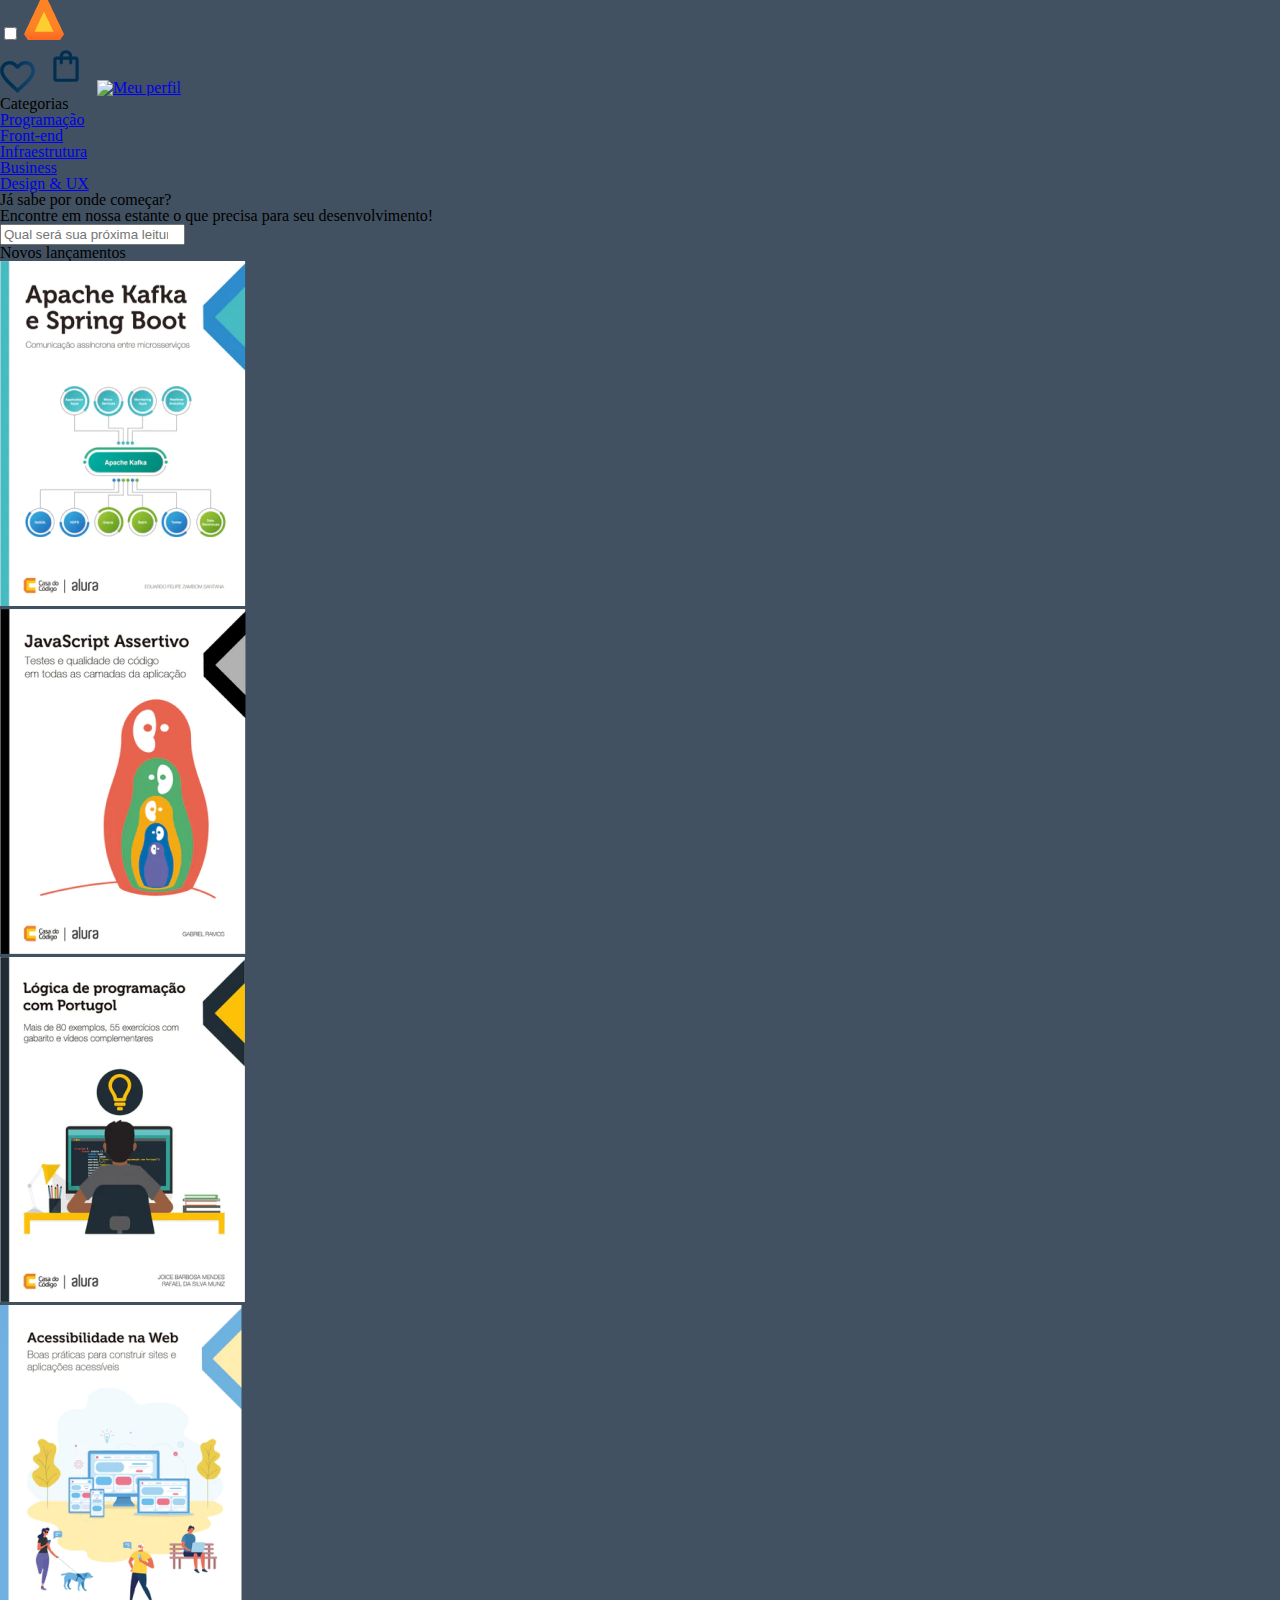
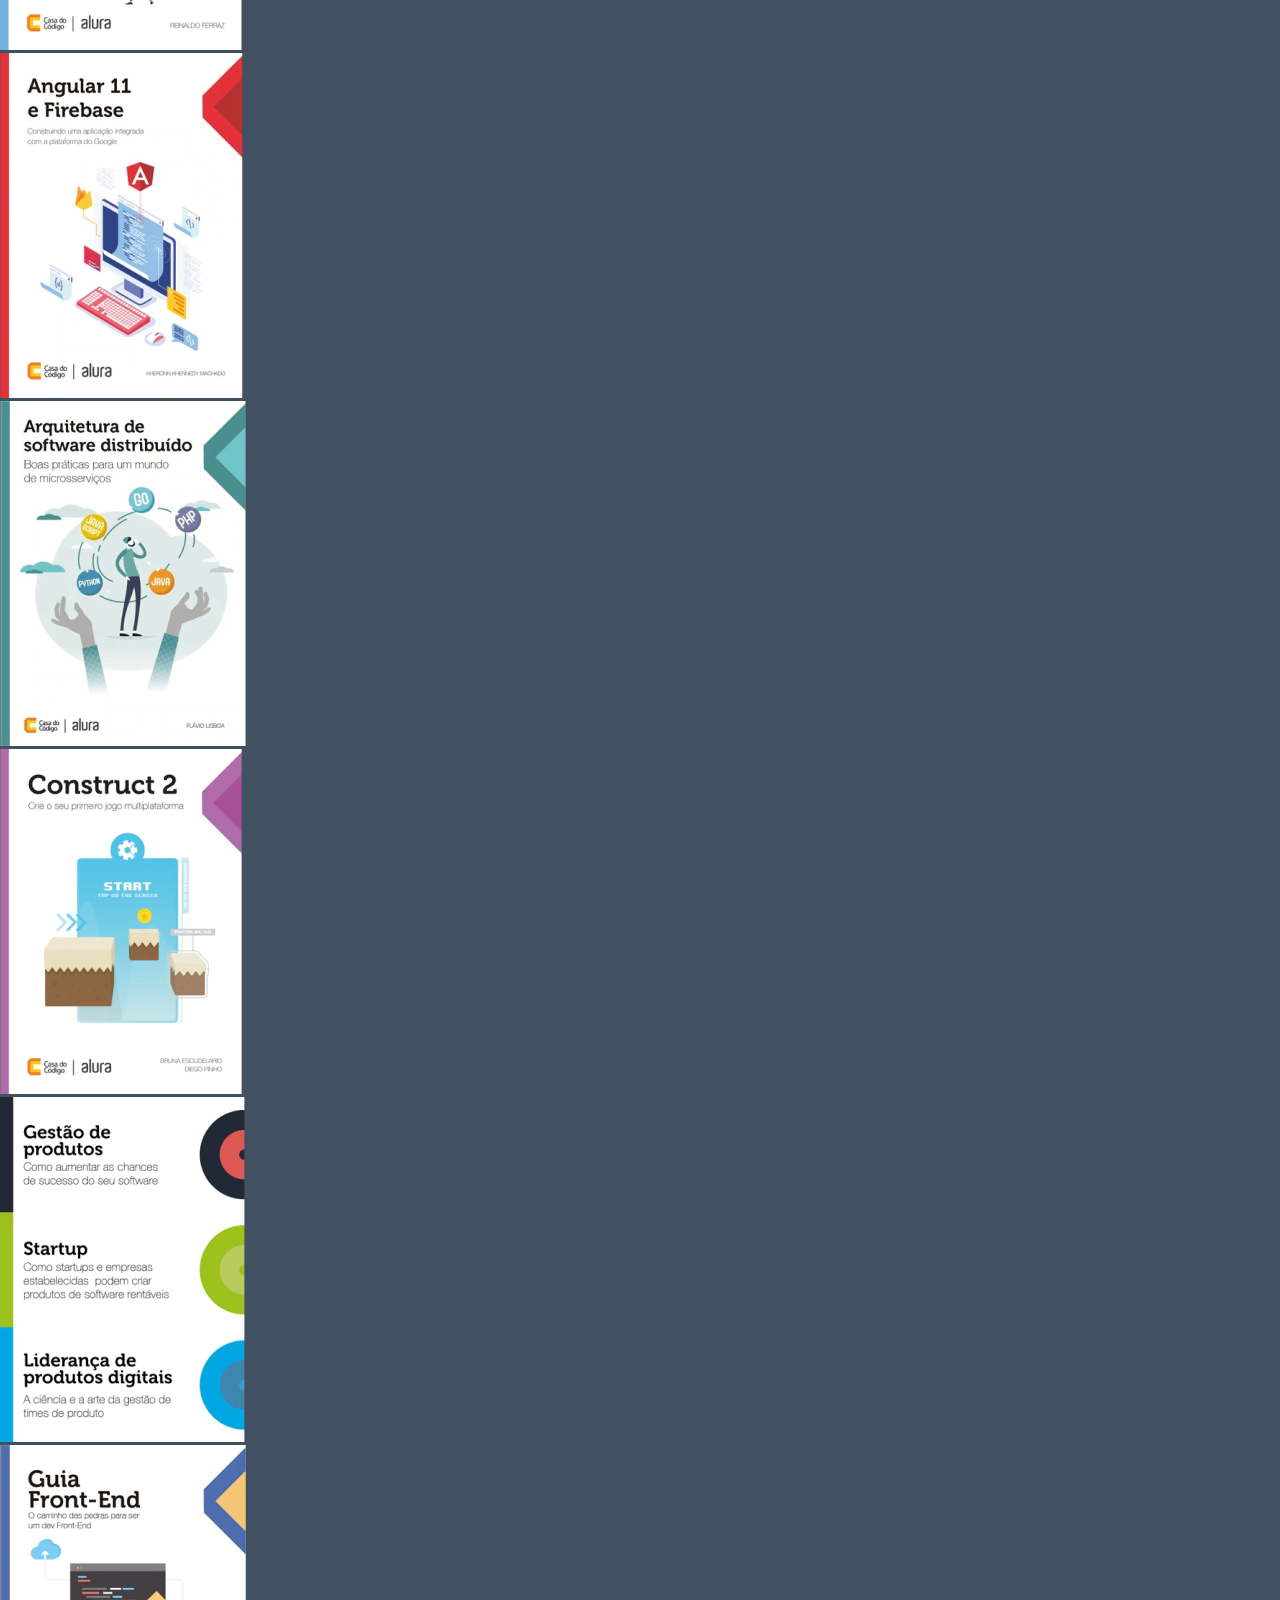
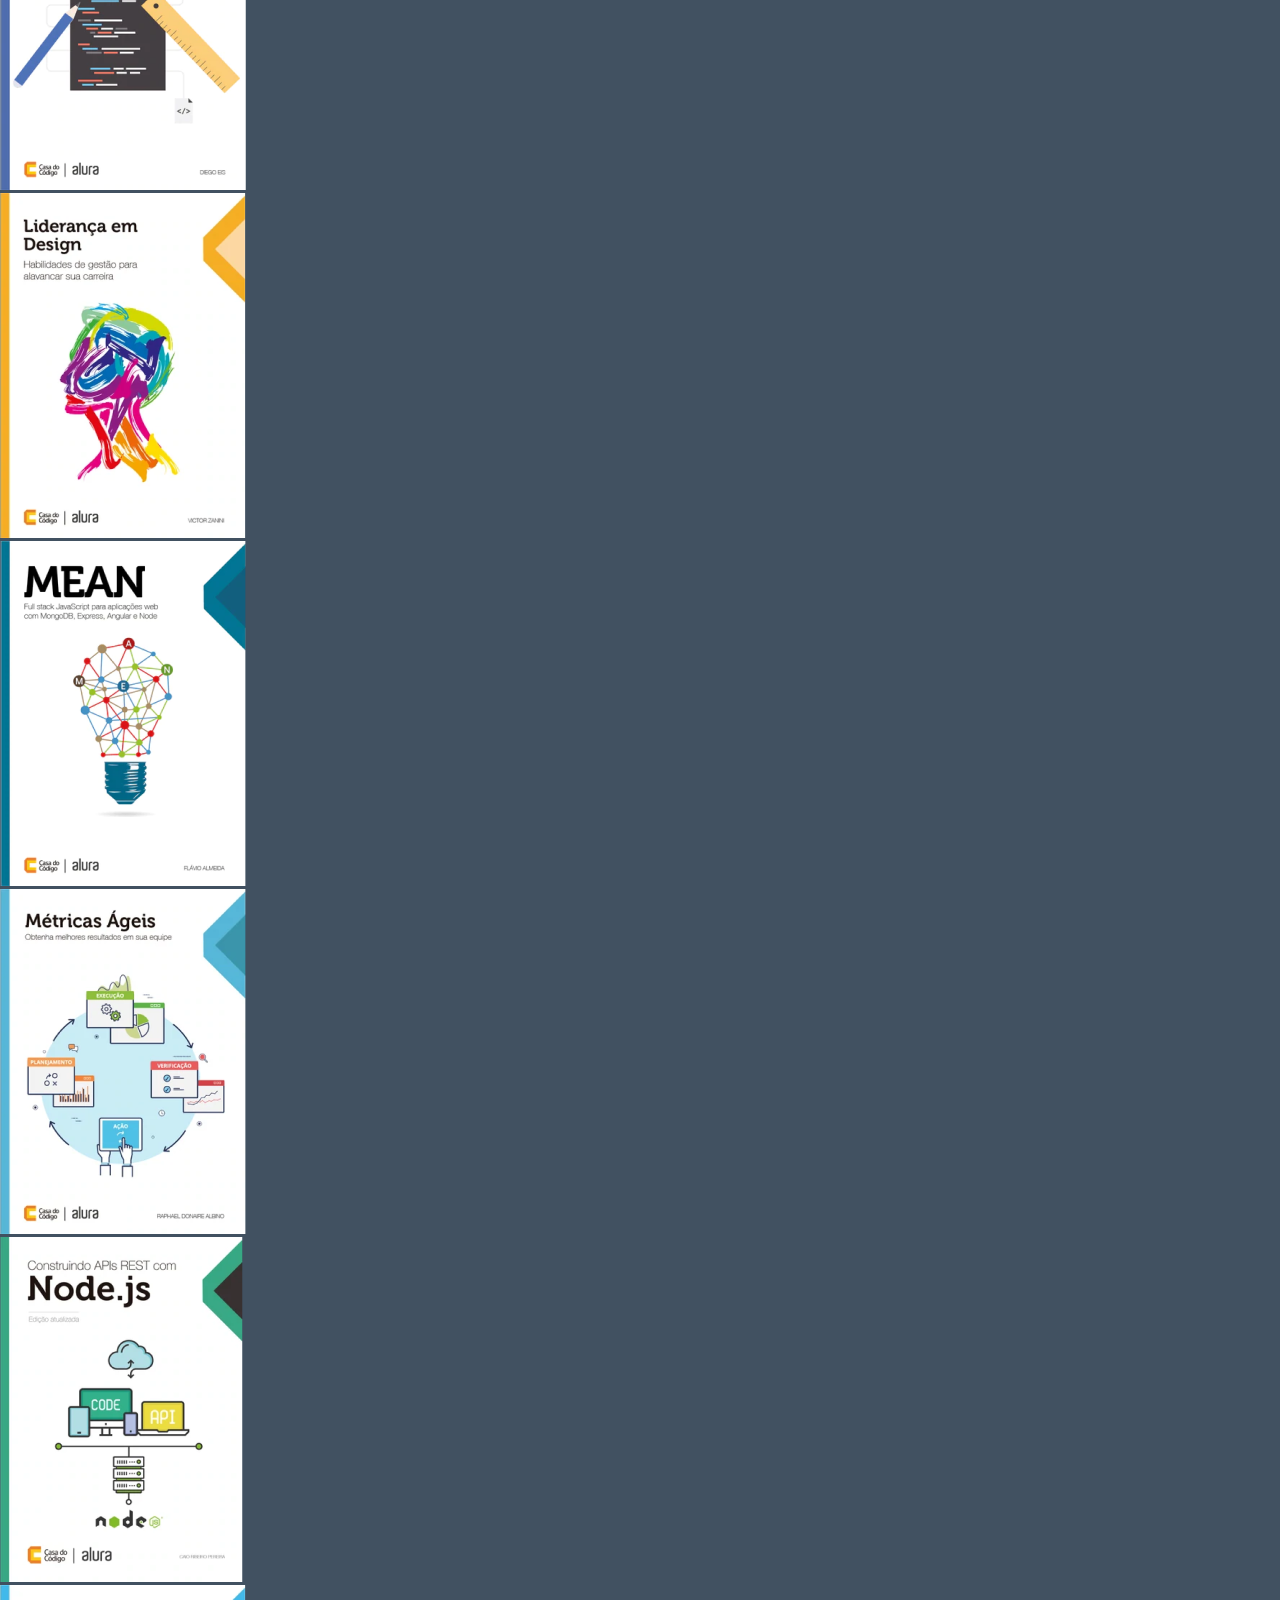
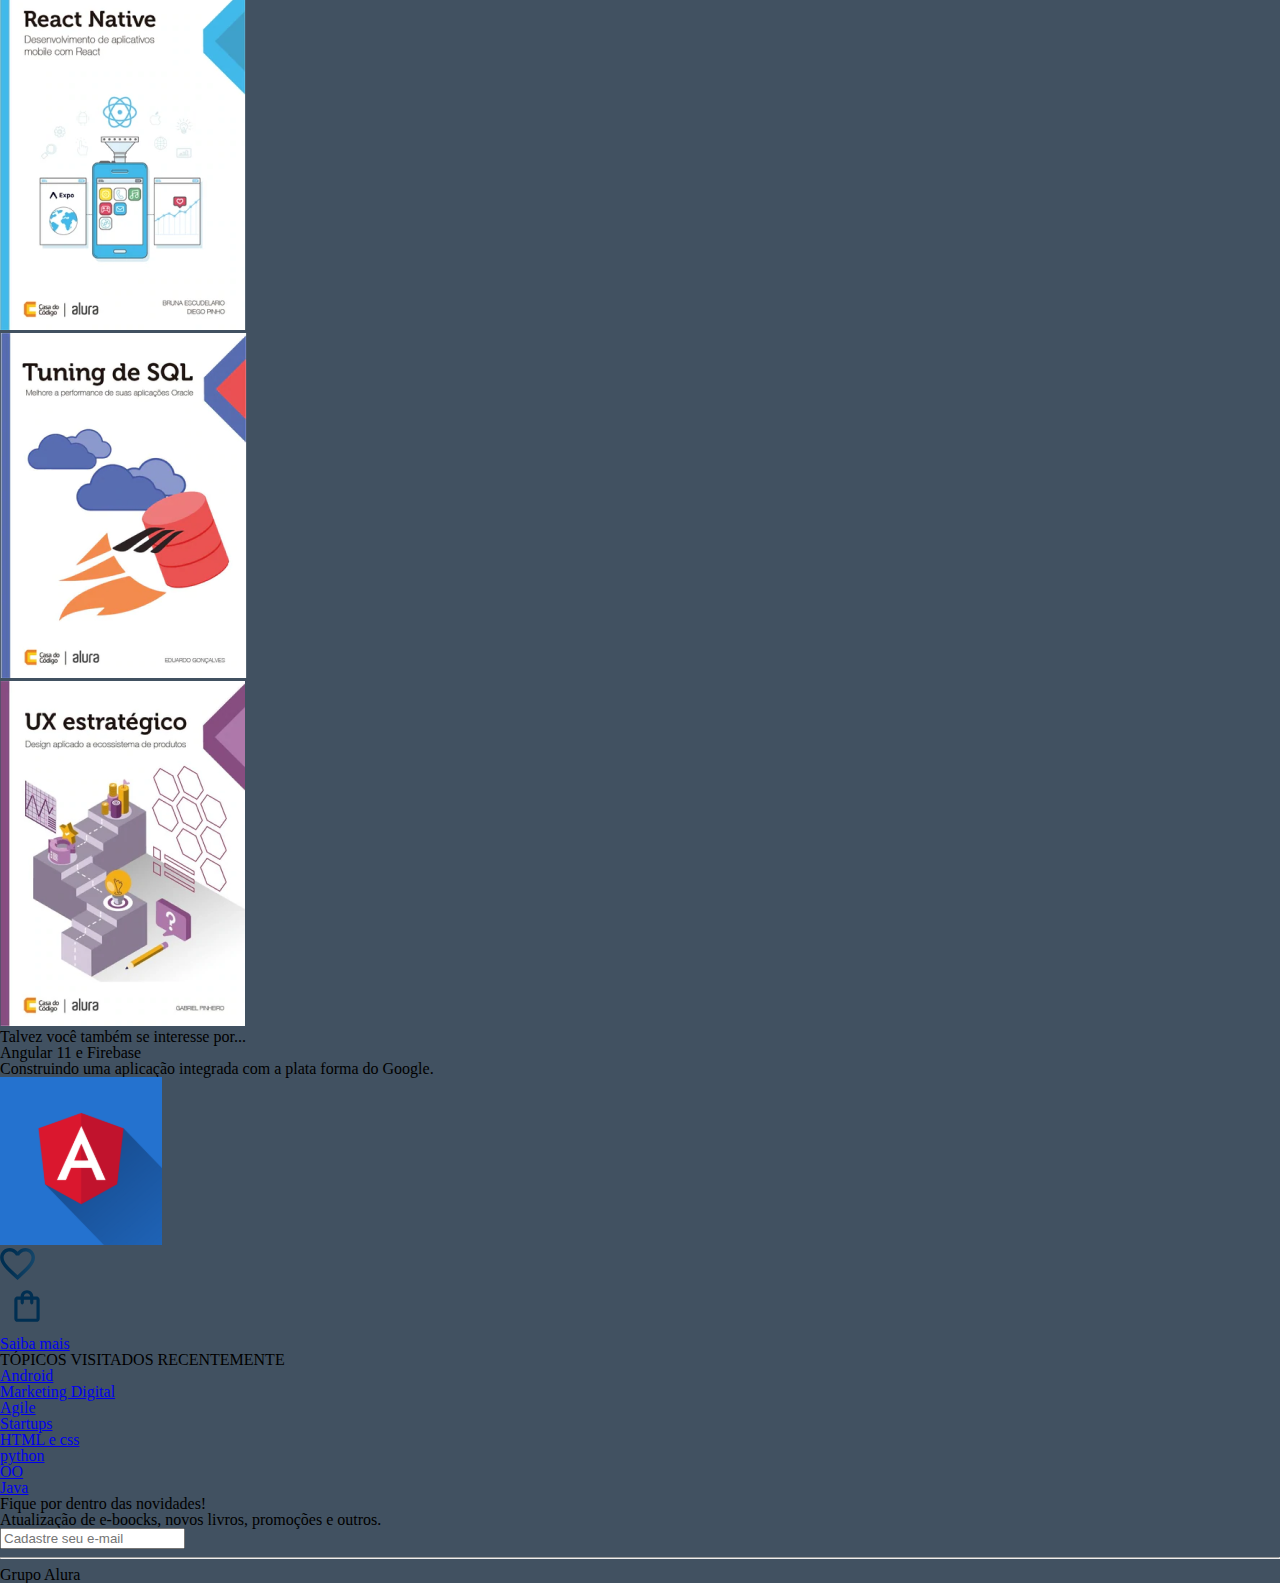
==== Novo2TRI-main/index.html @ f7fa11db "Terminei o PDF 11" ====
<!DOCTYPE html>
<html>
    <head> 
        <meta charset="UTF-8">
        <meta name="viewport" content="width=device-width, initial-scale=1.0">
        <title>AluraBooks</title>
        <link rel="stylesheet" href="styles.css">
        <link rel="preconnect" href="https://fonts.googleapis.com">
<link rel="preconnect" href="https://fonts.gstatic.com" crossorigin>
<link href="https://fonts.googleapis.com/css2?family=Poppins:wght@300;400;600;700&display=swap" rel="stylesheet">
<link rel="stylesheet" href="https://cdn.jsdelivr.net/npm/swiper@9/swiper-bundle.min.css"/>
        <link rel="stylesheet" href="reset.css">
    </head>
 <body> 
  <header class="cabecalho"> 
    <div  class="container">
           <input type="checkbox" id="menu" class="container__botao">
           <label for="menu"> 
               <span class="cabeçalho__menu-hamburguer container__imagem"></span>
           </label>
             <img src="img/Logo.png" alt="Logo da Alurabooks" class="container__imagem">
    </div>
    <div class="container">
             <a href="#"><img src="img/Favoritos.svg" alt="Meus favoritos" class="container__imagem"></a>
             <a href="#"><img src="img/Compras.svg" alt="Carrinho de compras" class="container__imagem"></a>
             <a href="#"><img src="img/Usuário.svg" alt="Meu perfil" class="container__imagem"></a>
    </div>
<ul class="lista__menu">
   <li class="lista-menu__titulo">Categorias</li>
      <li class="lista-menu__item">
         <a href="#" class="lista-menu__link">Programação</a>
      </li>
      <li class="lista-menu__item">
         <a href="#" class="lista-menu__link">Front-end</a>
      </li>
      <li class="lista-menu__item">
         <a href="#" class="lista-menu__link">Infraestrutura</a>
      </li>
      <li  class="lista-menu__item">
         <a href="#" class="lista-menu__link">Business</a>
      </li>
      <li  class="lista-menu__item">
         <a href="#" class="lista-menu__link">Design & UX</a>
      </li>     
</ul>
</header>

<section class="banner"> 
   <h2 class="banner__titulo">Já sabe por onde começar?</h2> 
   <p class="banner__texto"> Encontre em nossa estante o que precisa para seu desenvolvimento!</p>
   <input type="search" class="banner__pesquisa" placeholder="Qual será sua próxima leitura?">
</section>

<section class="carrossel">
<h2 class="carrossel__titulo">Novos lançamentos</h2>

<div class="swiper">
   <div class="swiper-pagination"></div>
   <div class="swiper-wrapper"></div>

<div class="swiper-slide"><img src="img/ApacheKafka.png" atl="Livro sobre apache Kafka e spring boot da AluraBooks"></div>
<div class="swiper-slide"><img src="img/Javascript.png" atl="Livro sobre Javascript da AluraBooks"></div>
<div class="swiper-slide"><img src="img/Portugol.png" atl="Livro sobre Portugol da AluraBooks"></div>
<div class="swiper-slide"><img src="img/Acessibilidade.png" atl="Livro sobre Acessibilidade da AluraBooks"></div>
<div class="swiper-slide"><img src="img/Angular.png" atl="Livro sobre Angular da AluraBooks"></div>
<div class="swiper-slide"><img src="img/Arquitetura.png" atl="Livro sobre Arquitetura da AluraBooks"></div>
<div class="swiper-slide"><img src="img/Construct2.png" atl="Livro sobre Construção da AluraBooks"></div>
<div class="swiper-slide"><img src="img/Gestão.png" atl="Livro sobre Gestão da AluraBooks"></div>
<div class="swiper-slide"><img src="img/Guia Front-end.png" atl="Livro sobre Guia da AluraBooks"></div>
<div class="swiper-slide"><img src="img/Liderança.png" atl="Livro sobre Liderança da AluraBooks"></div>
<div class="swiper-slide"><img src="img/MEAN.png" atl="Livro sobre MEAN da AluraBooks"></div>
<div class="swiper-slide"><img src="img/MetricasAgeis.png" atl="Livro sobre MetricasAgeis da AluraBooks"></div>
<div class="swiper-slide"><img src="img/Nodejs.png" atl="Livro sobre Node da AluraBooks"></div>
<div class="swiper-slide"><img src="img/ReactNative.png" atl="Livro sobre react da AluraBooks"></div>
<div class="swiper-slide"><img src="img/Tuning.png" atl="Livro sobre Turning da AluraBooks"></div>
<div class="swiper-slide"><img src="img/UX.png" atl="Livro sobre Ux da AluraBooks"></div>

<div class="card">
   <div class="card__discricao">
      <div class="descricao">
         <h3 class="descricao_titulo">Talvez você também se interesse por...</h3>
         <H2 class="descricao_titulo-livro">Angular 11 e Firebase</H2>
         <p class="discricao_texto ">Construindo uma aplicação integrada com a plata forma do Google. </p>
      </div>
      <img src="img/Angular.svg" class="descricao__imagem">
   </div>
</div>

<div class="card__botoes">
   <ul class="botoes">
      <li class="botoes_item"><img src="img/Favoritos.svg" alt="Favoritar livros"></li>
      <li class="botoes_item"><img src="img/Compras.svg" alt="Adicionar no carrinho de compras"></li>
   </ul> 
   <a href="#" class="botoes_ancora">Saiba mais</a>
</div>
</section>

  <script src="https://cdn.jsdelivr.net/npm/swiper@8/swiper-bundle.min.js"></script>
  <script>
   const swiper = new Swiper('.swiper', {
    speed: 400,
    spaceBetween: 10, 
    slidesPerView: 3, 
    pagination: {
   el: '.swiper-pagination',
   type: 'bullets',},});
</script>
<section class="topicos">
   <h2 class="topicos_titulo">TÓPICOS VISITADOS RECENTEMENTE</h2>
   <ul class="topicos_lista">
      <li calss="topicos_item">
         <a href="#" class="topicos_link"> Android</a>
      </li>
      <li calss="topicos_item">
         <a href="#" class="topicos_link"> Marketing Digital</a>
      </li><li calss="topicos_item">
         <a href="#" class="topicos_link"> Agile</a>
      </li><li calss="topicos_item">
         <a href="#" class="topicos_link"> Startups</a>
      </li><li calss="topicos_item">
         <a href="#" class="topicos_link"> HTML e css</a>
      </li><li calss="topicos_item">
         <a href="#" class="topicos_link"> python</a>
      </li><li calss="topicos_item">
         <a href="#" class="topicos_link"> OO</a>
      </li><li calss="topicos_item">
         <a href="#" class="topicos_link"> Java</a>
      </li>
   </ul>
</section>

<section class="contato">
   <h2 class="contato_titulo">Fique por dentro das novidades!</h2>
   <p class="contato_texto">Atualização de e-boocks, novos livros, promoções e outros.</p>
   <input type="email"placeholder="Cadastre seu e-mail"
   class="contato_email">
</section>
<hr/>
<footer class="rodape">
  <h2 class="rodape_titulo">Grupo Alura</h2>
</footer>

</body>
</html>
---- Novo2TRI-main/styles.css ----
@import url("styles/header.css");
@import url("styles/banner.css");
@import url("styles/carrossel.css");
@import url("styles/topicos.css");
@import url("styles/contato.css");
@import url("styles/rodape.css");

:root {
    --cor-de-fundo: #415161;
    --branco: #FFFFFF;
    --laranja: #EB9B00;
    --azul-degrate: linear-gradient(97.54deg, #002F52 35.49%, #326589 165.37%);
    --fonte-principal:"Poppins";
    --azul: #002f52;
}
body { 
    background-color: var(--cor-de-fundo);
    font-family: var(--fonte-principal);
    font-size: 16px;
    font-weight: 400;
}
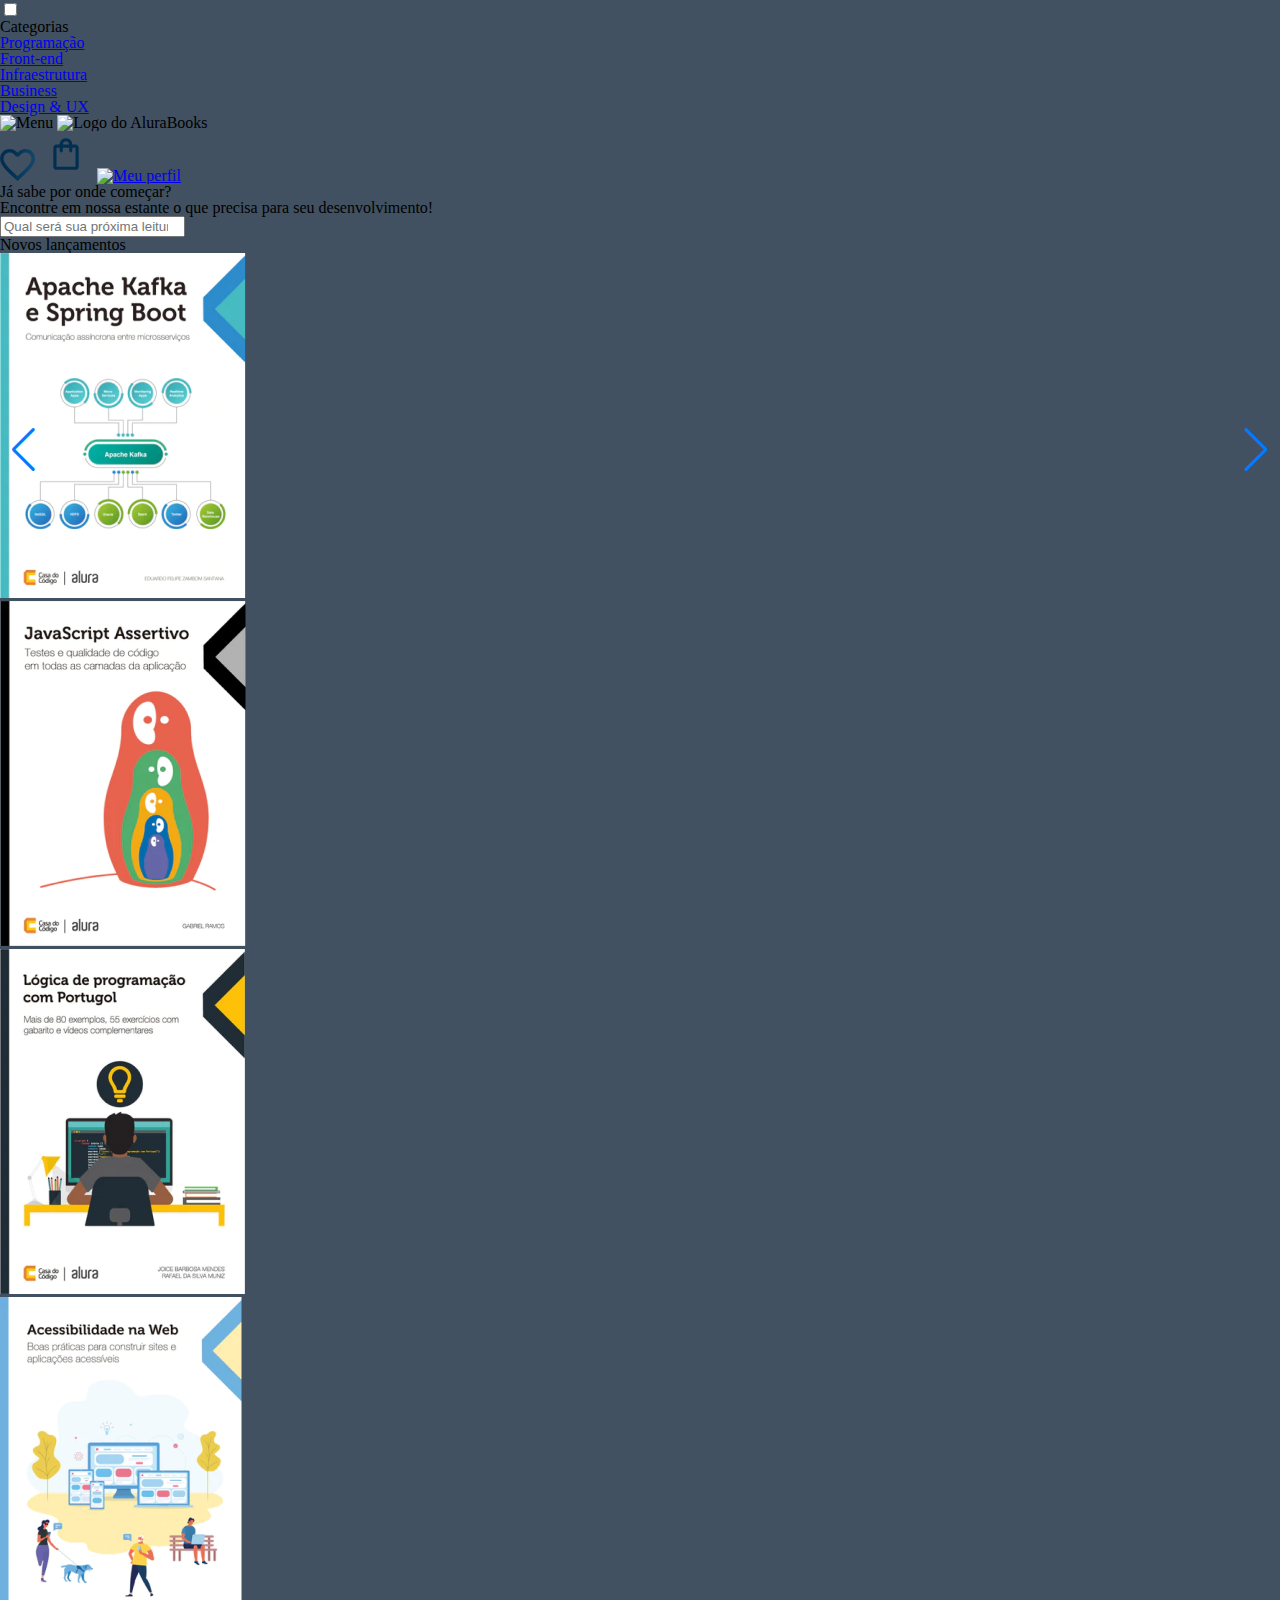
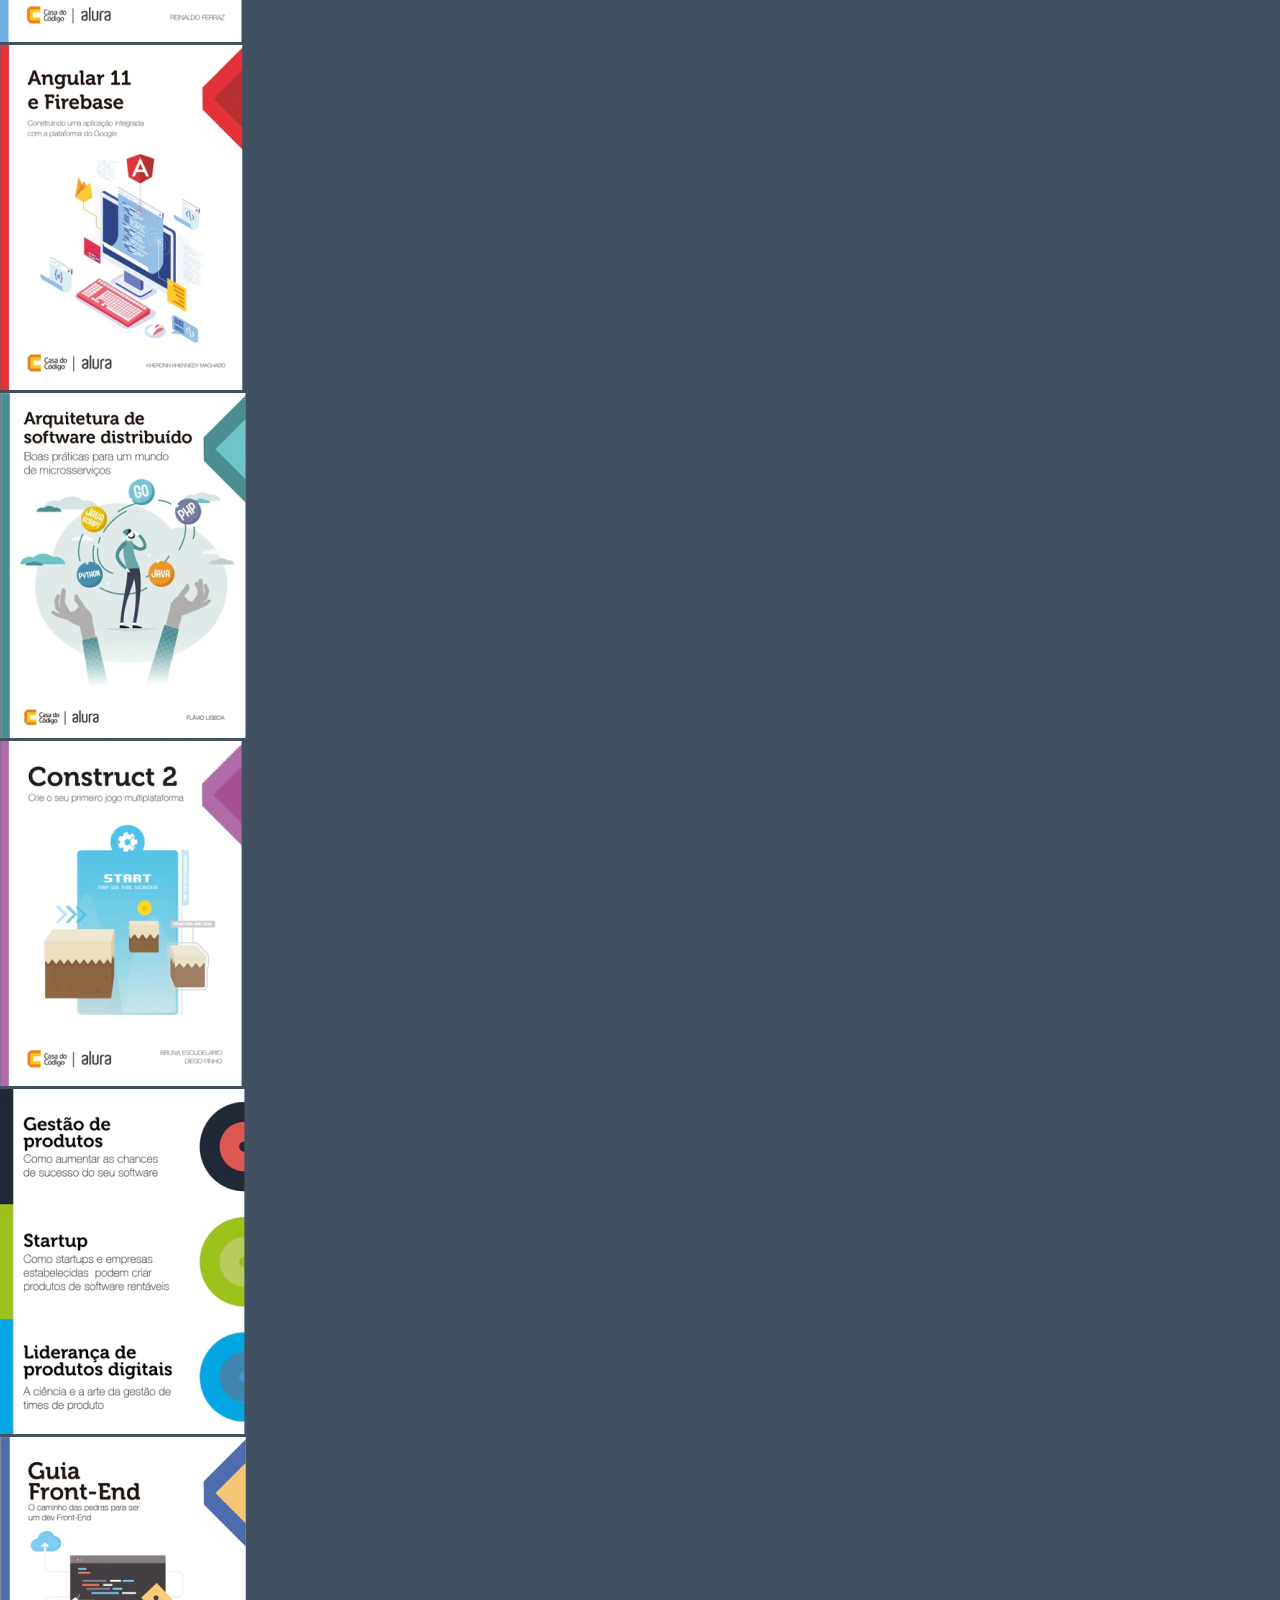
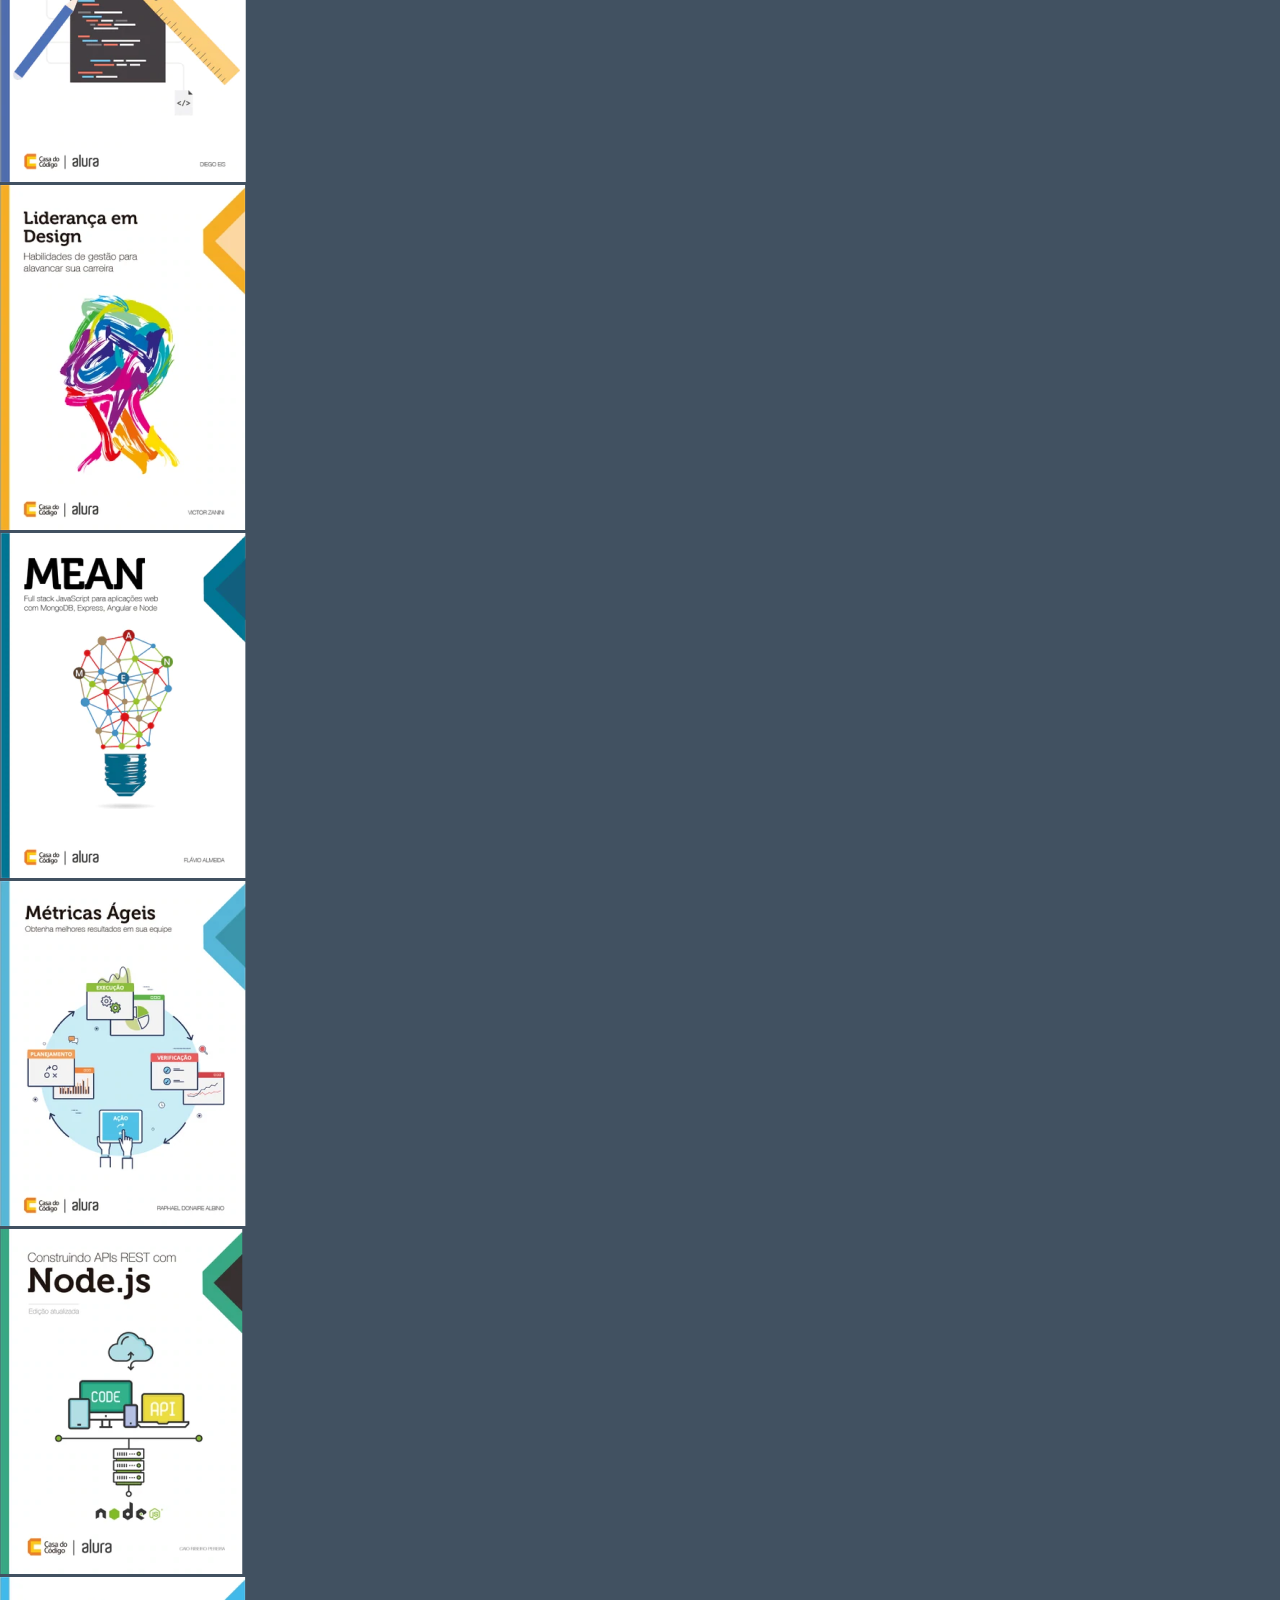
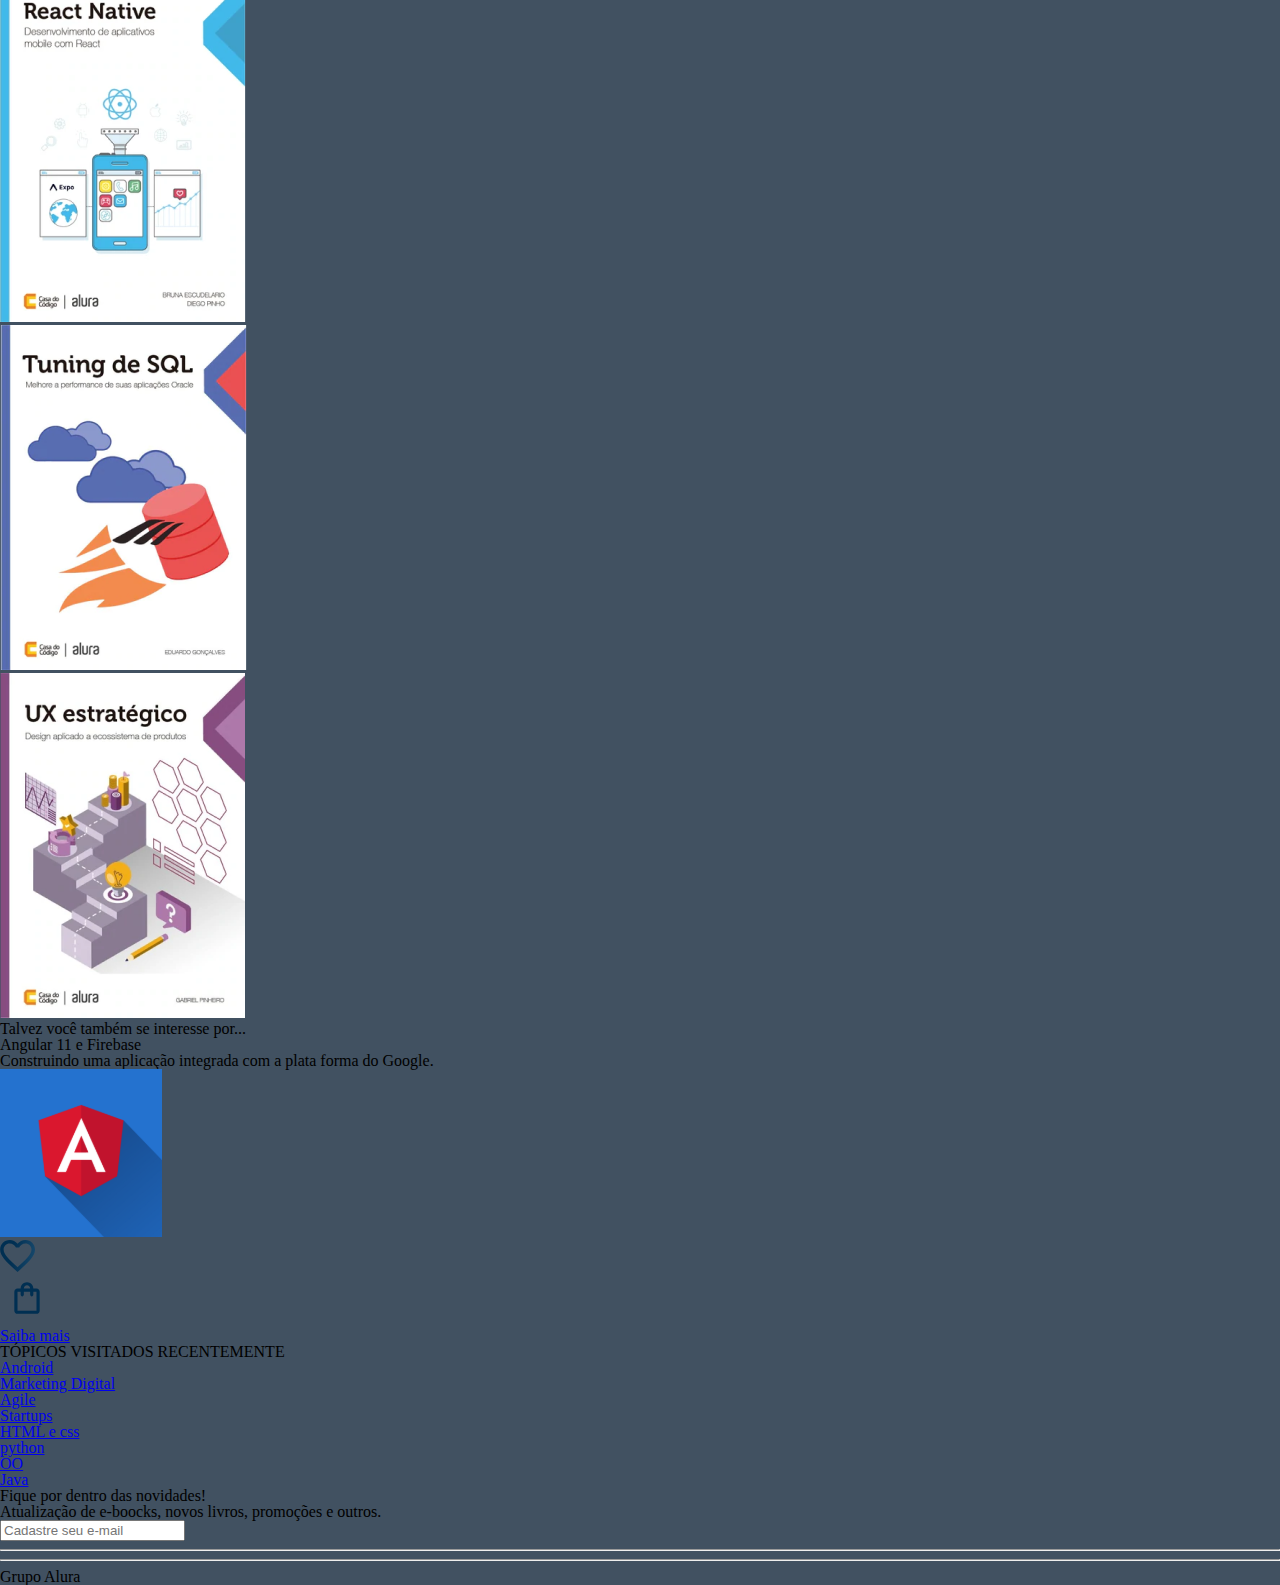
==== commit 2f375d80: "23/08 corrigindo os erros, ainda tem alguns." ====
--- a/Novo2TRI-main/index.html
+++ b/Novo2TRI-main/index.html
@@ -1,63 +1,70 @@
 <!DOCTYPE html>
 <html>
-    <head> 
-        <meta charset="UTF-8">
-        <meta name="viewport" content="width=device-width, initial-scale=1.0">
-        <title>AluraBooks</title>
-        <link rel="stylesheet" href="styles.css">
-        <link rel="preconnect" href="https://fonts.googleapis.com">
-<link rel="preconnect" href="https://fonts.gstatic.com" crossorigin>
-<link href="https://fonts.googleapis.com/css2?family=Poppins:wght@300;400;600;700&display=swap" rel="stylesheet">
-<link rel="stylesheet" href="https://cdn.jsdelivr.net/npm/swiper@9/swiper-bundle.min.css"/>
-        <link rel="stylesheet" href="reset.css">
-    </head>
+<head> 
+   <meta charset="UTF-8">
+   <meta name="viewport" content="width=device-width, initial-scale=1.0">
+   <title>AluraBooks</title>
+   <link rel="stylesheet" href="styles.css">
+   <link rel="stylesheet" href="reset.css">
+   <link rel="preconnect" href="https://fonts.gstatic.com" crossorigin>
+   <link rel="https://fonts.googleapis.com/css2?family=Poppins:wght@300;400;600;700&display=swap"  rel="stylesheet">
+   <link rel="stylesheet" href="https://cdn.jsdelivr.net/npm/swiper@9/swiper-bundle.min.css"/>
+   <link rel="stylesheet" href="styles.css"/>
+</head>
+
  <body> 
-  <header class="cabecalho"> 
+  <header class="cabeçalho"> 
     <div  class="container">
            <input type="checkbox" id="menu" class="container__botao">
            <label for="menu"> 
                <span class="cabeçalho__menu-hamburguer container__imagem"></span>
            </label>
-             <img src="img/Logo.png" alt="Logo da Alurabooks" class="container__imagem">
     </div>
-    <div class="container">
-             <a href="#"><img src="img/Favoritos.svg" alt="Meus favoritos" class="container__imagem"></a>
-             <a href="#"><img src="img/Compras.svg" alt="Carrinho de compras" class="container__imagem"></a>
-             <a href="#"><img src="img/Usuário.svg" alt="Meu perfil" class="container__imagem"></a>
-    </div>
+
 <ul class="lista__menu">
-   <li class="lista-menu__titulo">Categorias</li>
-      <li class="lista-menu__item">
-         <a href="#" class="lista-menu__link">Programação</a>
-      </li>
-      <li class="lista-menu__item">
-         <a href="#" class="lista-menu__link">Front-end</a>
-      </li>
-      <li class="lista-menu__item">
-         <a href="#" class="lista-menu__link">Infraestrutura</a>
-      </li>
-      <li  class="lista-menu__item">
-         <a href="#" class="lista-menu__link">Business</a>
-      </li>
-      <li  class="lista-menu__item">
-         <a href="#" class="lista-menu__link">Design & UX</a>
+      <li class="lista-menu__titulo">Categorias</li>
+         <li class="lista-menu__item">
+            <a href="#" class="lista-menu__link">Programação</a>
+         </li>
+         <li class="lista-menu__item">
+            <a href="#" class="lista-menu__link">Front-end</a>
+         </li>
+         <li class="lista-menu__item">
+            <a href="#" class="lista-menu__link">Infraestrutura</a>
+         </li>
+         <li  class="lista-menu__item">
+            <a href="#" class="lista-menu__link">Business</a>
+         </li>
+         <li  class="lista-menu__item">
+            <a href="#" class="lista-menu__link">Design & UX</a>
       </li>     
 </ul>
+
+<div class="container">
+   <img src="img/Menu.svg" alt="Menu" class="container__imagem">
+   <img src="img/Logo.svg" alt=" Logo do AluraBooks" class="container__imagem">
+</div>
+
+    <div class="container">
+         <a href="#"><img src="img/Favoritos.svg" alt="Meus favoritos" class="container__imagem"></a>
+         <a href="#"><img src="img/Compras.svg" alt="Carrinho de compras" class="container__imagem"></a>
+         <a href="#"><img src="img/Usuário.svg" alt="Meu perfil" class="container__imagem"></a>
+    </div>
+
 </header>
-
 <section class="banner"> 
    <h2 class="banner__titulo">Já sabe por onde começar?</h2> 
    <p class="banner__texto"> Encontre em nossa estante o que precisa para seu desenvolvimento!</p>
    <input type="search" class="banner__pesquisa" placeholder="Qual será sua próxima leitura?">
 </section>
 
-<section class="carrossel">
+<div class="carrossel">
 <h2 class="carrossel__titulo">Novos lançamentos</h2>
-
-<div class="swiper">
+<div class="swiper"></div>
+<!-- Slider main container-->
+   <!-- Additional required wrapper-->
    <div class="swiper-pagination"></div>
    <div class="swiper-wrapper"></div>
-
 <div class="swiper-slide"><img src="img/ApacheKafka.png" atl="Livro sobre apache Kafka e spring boot da AluraBooks"></div>
 <div class="swiper-slide"><img src="img/Javascript.png" atl="Livro sobre Javascript da AluraBooks"></div>
 <div class="swiper-slide"><img src="img/Portugol.png" atl="Livro sobre Portugol da AluraBooks"></div>
@@ -74,6 +81,12 @@
 <div class="swiper-slide"><img src="img/ReactNative.png" atl="Livro sobre react da AluraBooks"></div>
 <div class="swiper-slide"><img src="img/Tuning.png" atl="Livro sobre Turning da AluraBooks"></div>
 <div class="swiper-slide"><img src="img/UX.png" atl="Livro sobre Ux da AluraBooks"></div>
+
+</div>
+  <div class="swiper-pagination"></div>
+  <div class="swiper-button-prev"></div>
+  <div class="swiper-button-next"></div>
+</div>
 
 <div class="card">
    <div class="card__discricao">
@@ -95,16 +108,6 @@
 </div>
 </section>
 
-  <script src="https://cdn.jsdelivr.net/npm/swiper@8/swiper-bundle.min.js"></script>
-  <script>
-   const swiper = new Swiper('.swiper', {
-    speed: 400,
-    spaceBetween: 10, 
-    slidesPerView: 3, 
-    pagination: {
-   el: '.swiper-pagination',
-   type: 'bullets',},});
-</script>
 <section class="topicos">
    <h2 class="topicos_titulo">TÓPICOS VISITADOS RECENTEMENTE</h2>
    <ul class="topicos_lista">
@@ -112,19 +115,19 @@
          <a href="#" class="topicos_link"> Android</a>
       </li>
       <li calss="topicos_item">
-         <a href="#" class="topicos_link"> Marketing Digital</a>
+         <a href="#" class="topicos_link">Marketing Digital</a>
       </li><li calss="topicos_item">
-         <a href="#" class="topicos_link"> Agile</a>
+         <a href="#" class="topicos_link">Agile</a>
       </li><li calss="topicos_item">
-         <a href="#" class="topicos_link"> Startups</a>
+         <a href="#" class="topicos_link">Startups</a>
       </li><li calss="topicos_item">
-         <a href="#" class="topicos_link"> HTML e css</a>
+         <a href="#" class="topicos_link">HTML e css</a>
       </li><li calss="topicos_item">
-         <a href="#" class="topicos_link"> python</a>
+         <a href="#" class="topicos_link">python</a>
       </li><li calss="topicos_item">
-         <a href="#" class="topicos_link"> OO</a>
+         <a href="#" class="topicos_link">OO</a>
       </li><li calss="topicos_item">
-         <a href="#" class="topicos_link"> Java</a>
+         <a href="#" class="topicos_link">Java</a>
       </li>
    </ul>
 </section>
@@ -132,10 +135,14 @@
 <section class="contato">
    <h2 class="contato_titulo">Fique por dentro das novidades!</h2>
    <p class="contato_texto">Atualização de e-boocks, novos livros, promoções e outros.</p>
-   <input type="email"placeholder="Cadastre seu e-mail"
+   <input type="email" placeholder="Cadastre seu e-mail"
    class="contato_email">
 </section>
 <hr/>
+<script src="https://cdn.jsdelivr.net/npm/swiper@9/swiper-bundle.min.js"></script>
+<script> const swiper = new Swiper('.swiper', {spaceBetween: 10, slidesPerView: 3, pagination: {el: '.swiper-pagination',type: 'bullets', }})</script>
+ <hr/>
+
 <footer class="rodape">
   <h2 class="rodape_titulo">Grupo Alura</h2>
 </footer>
--- a/Novo2TRI-main/styles.css
+++ b/Novo2TRI-main/styles.css
@@ -19,3 +19,6 @@
     font-size: 16px;
     font-weight: 400;
 }
+h1 {
+    background-color: blueviolet;
+}--- a/Novo2TRI-main/styles.css
+++ b/Novo2TRI-main/styles.css
@@ -19,3 +19,6 @@
     font-size: 16px;
     font-weight: 400;
 }
+h1 {
+    background-color: blueviolet;
+}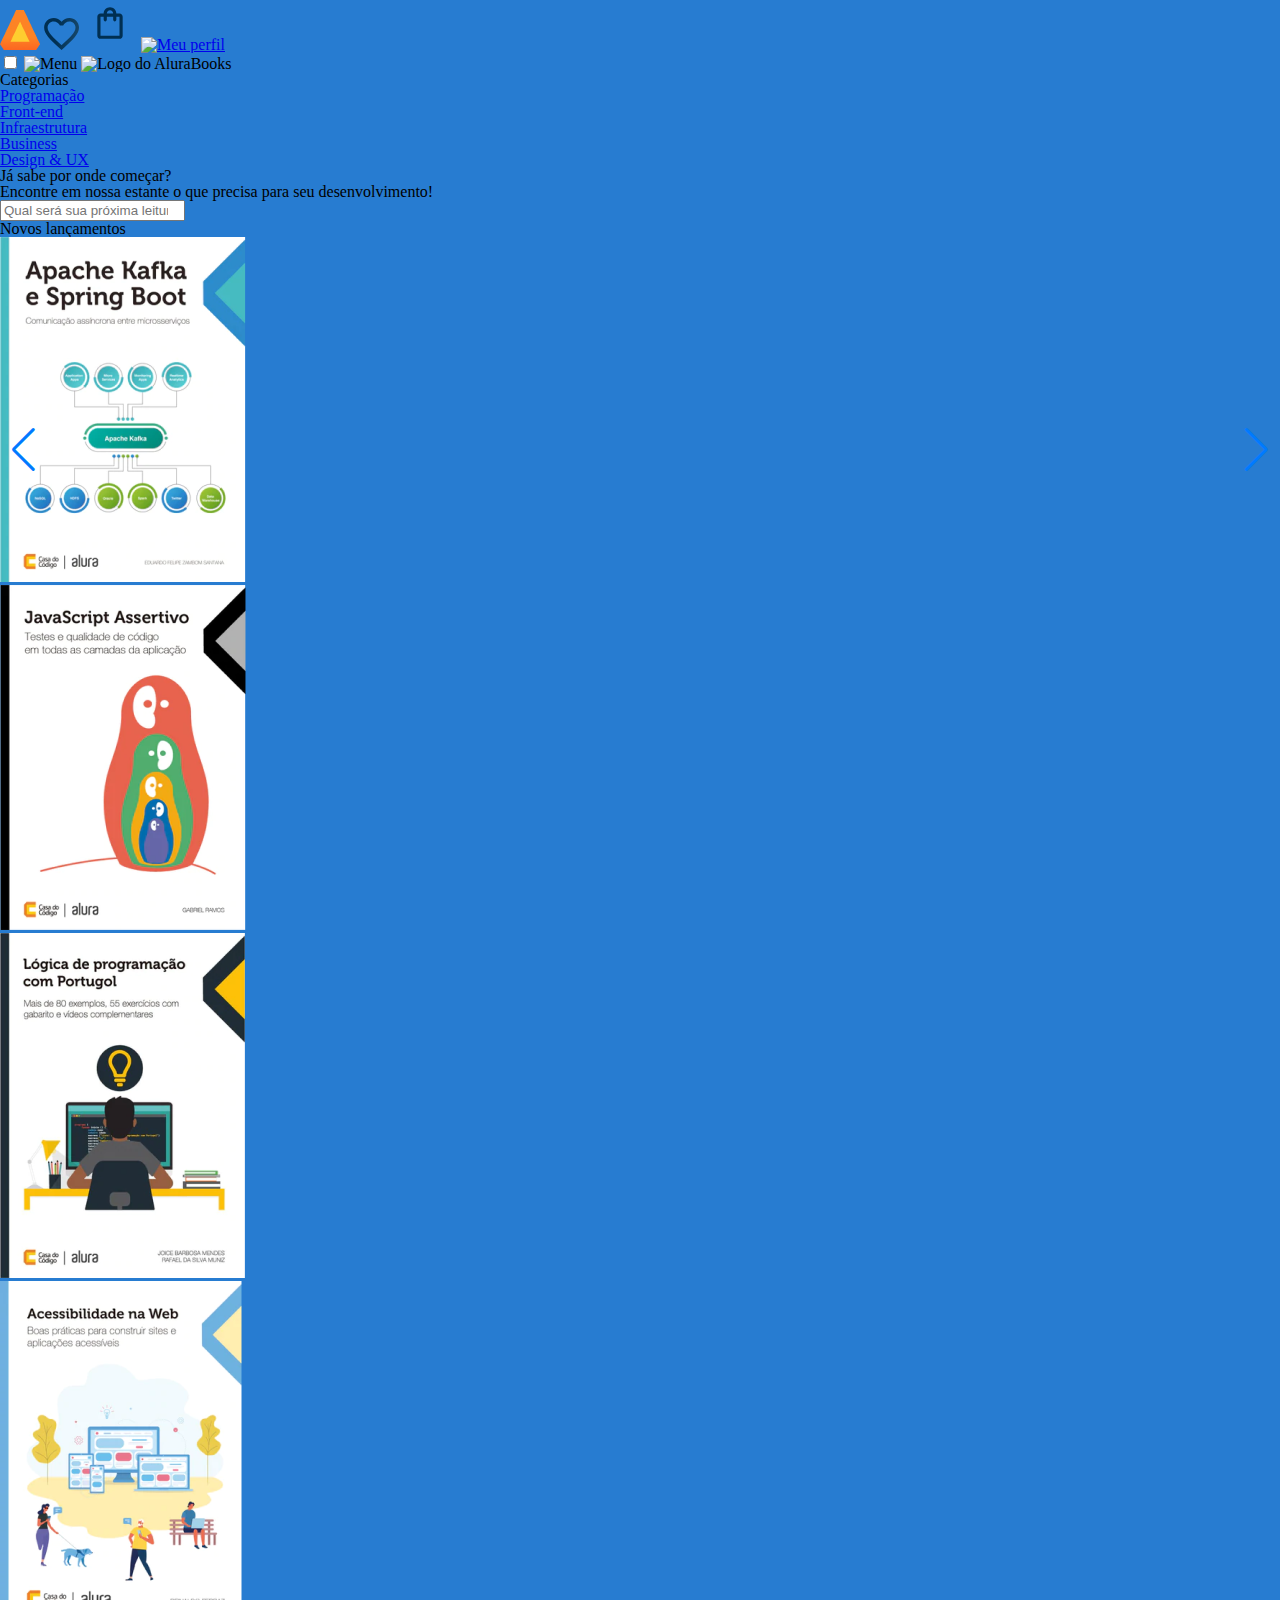
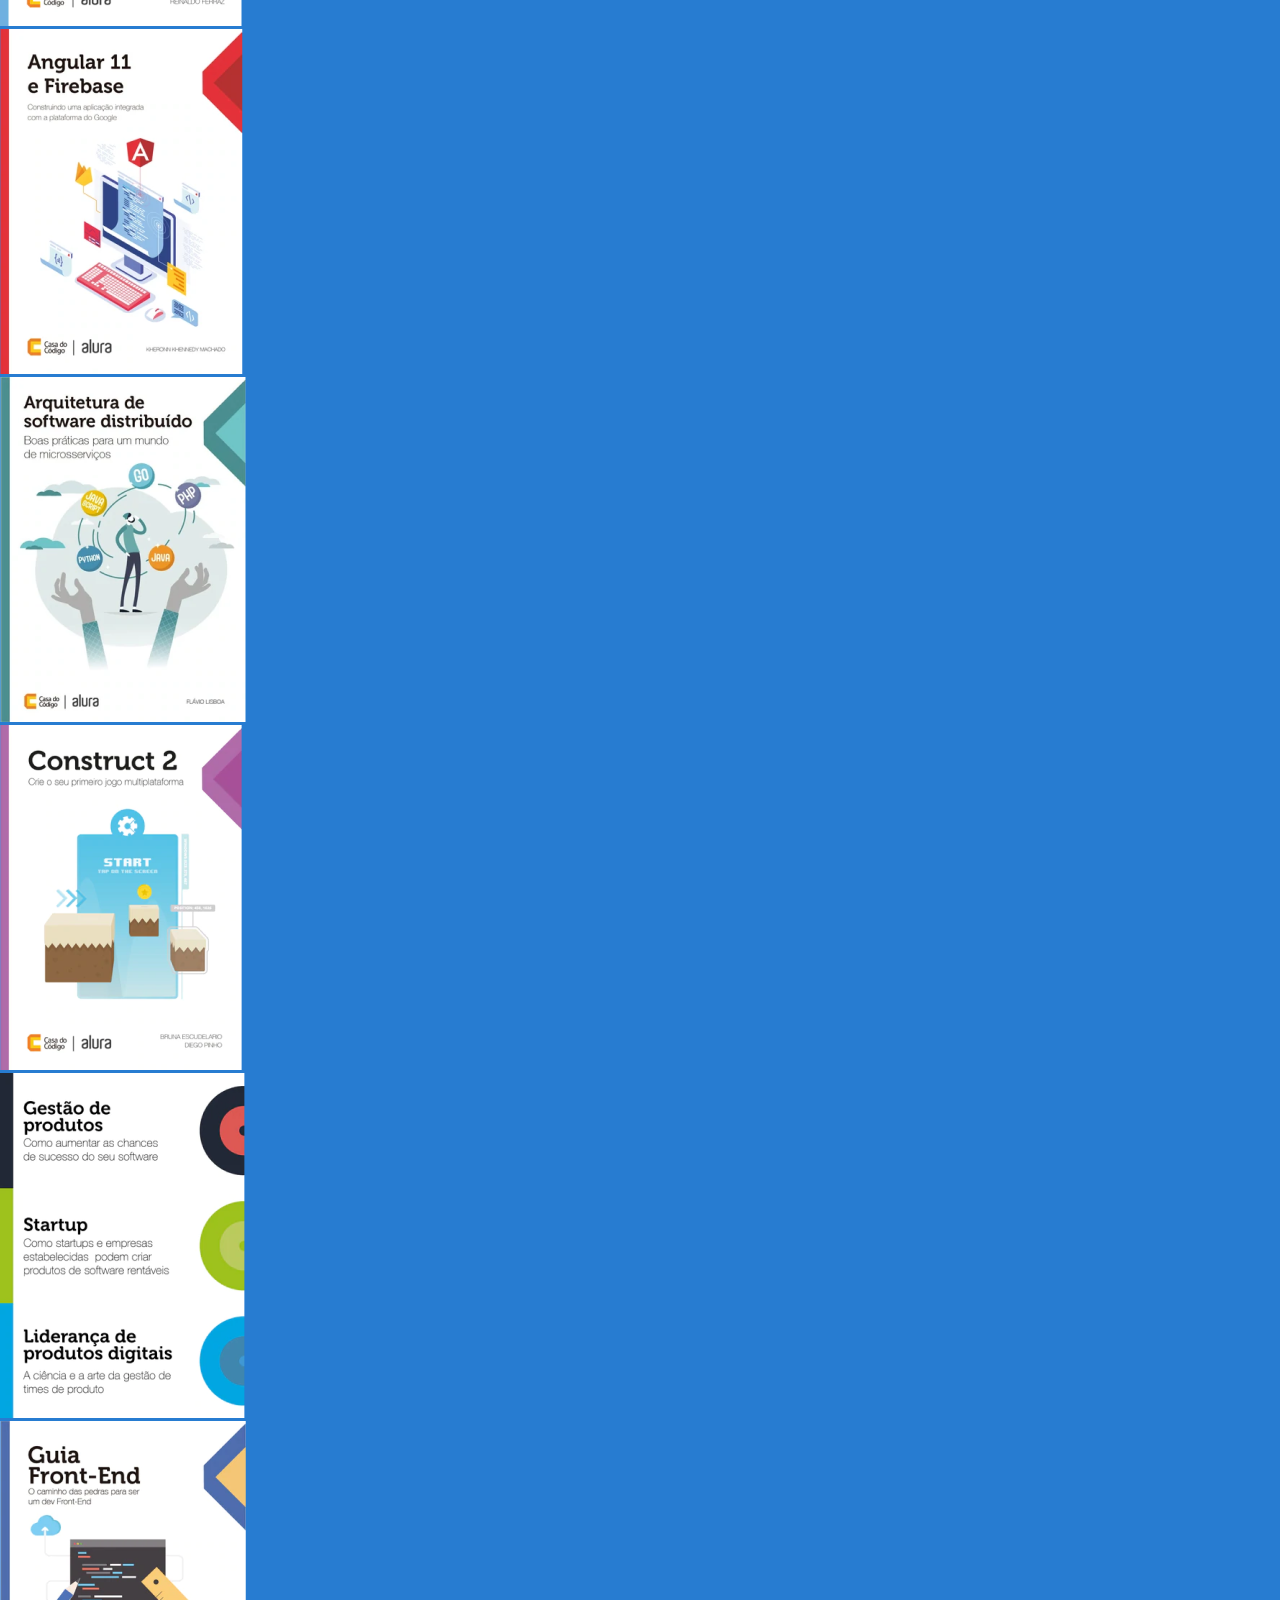
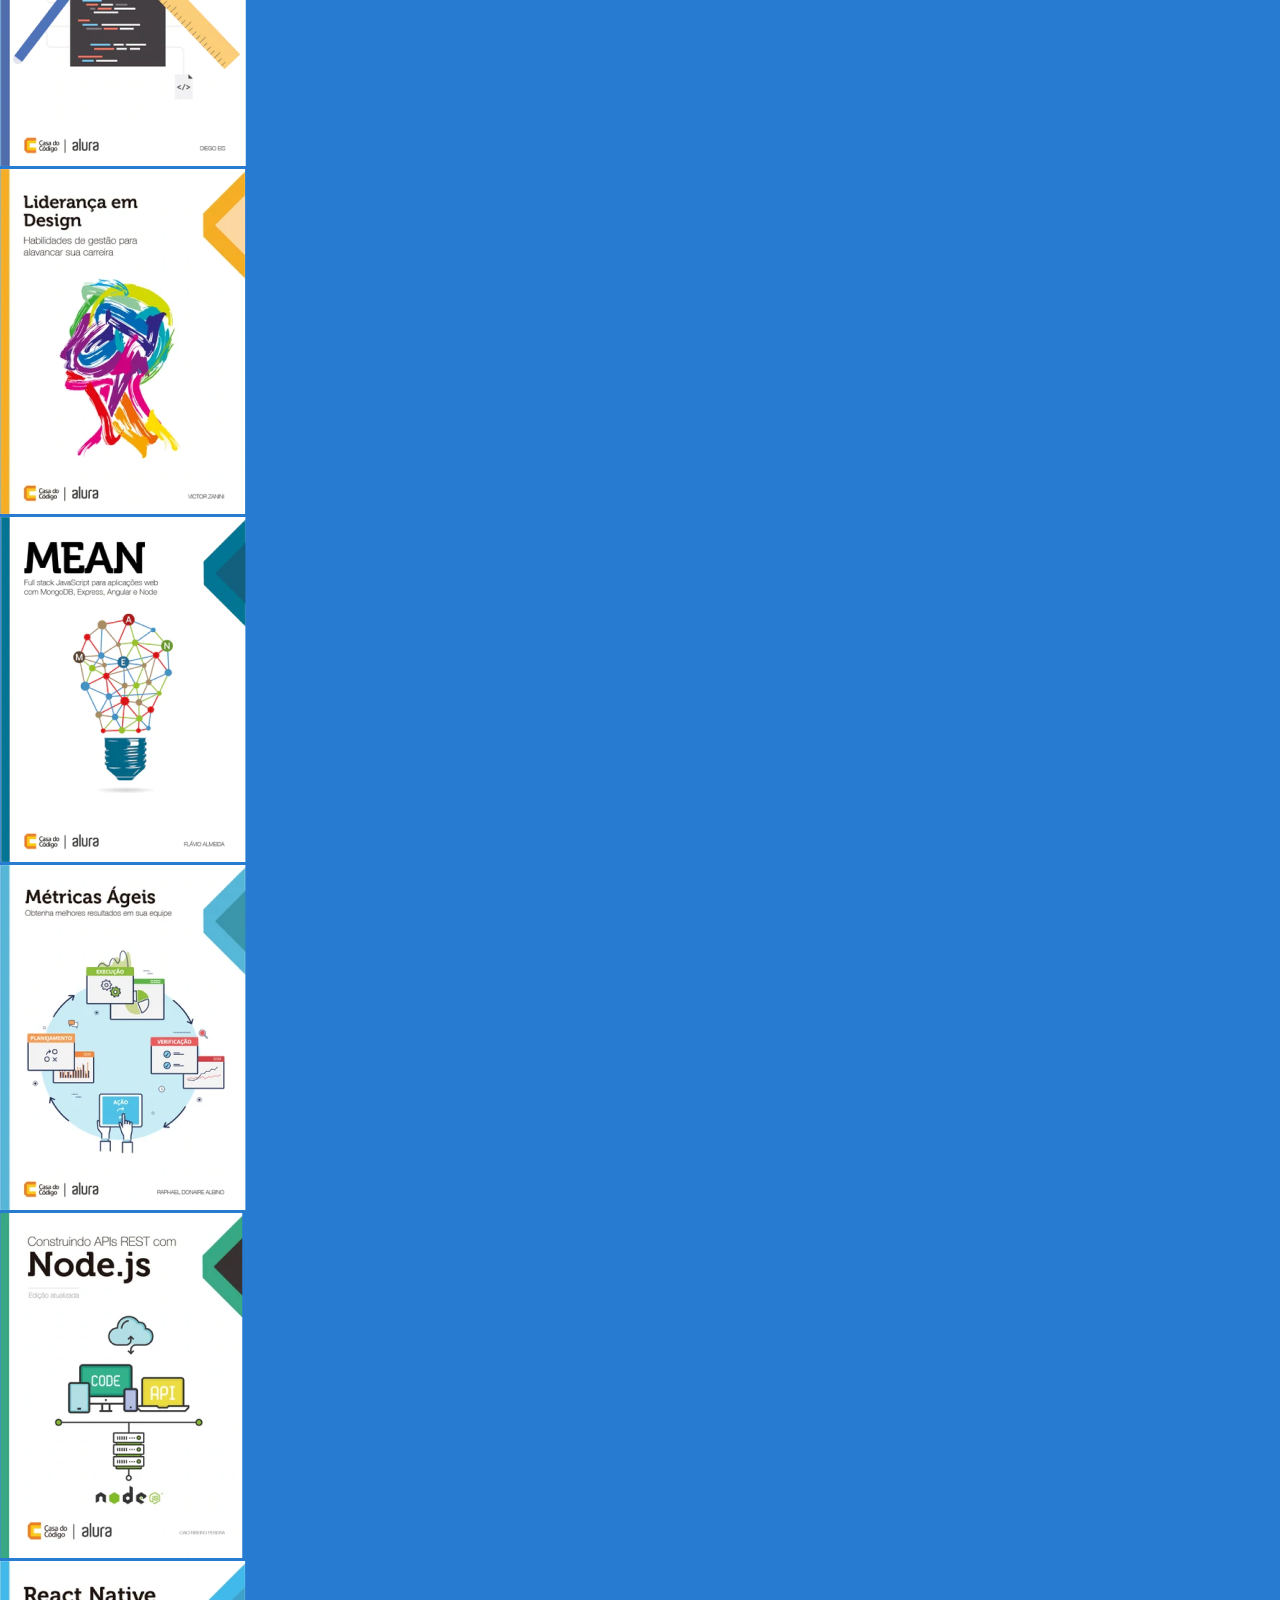
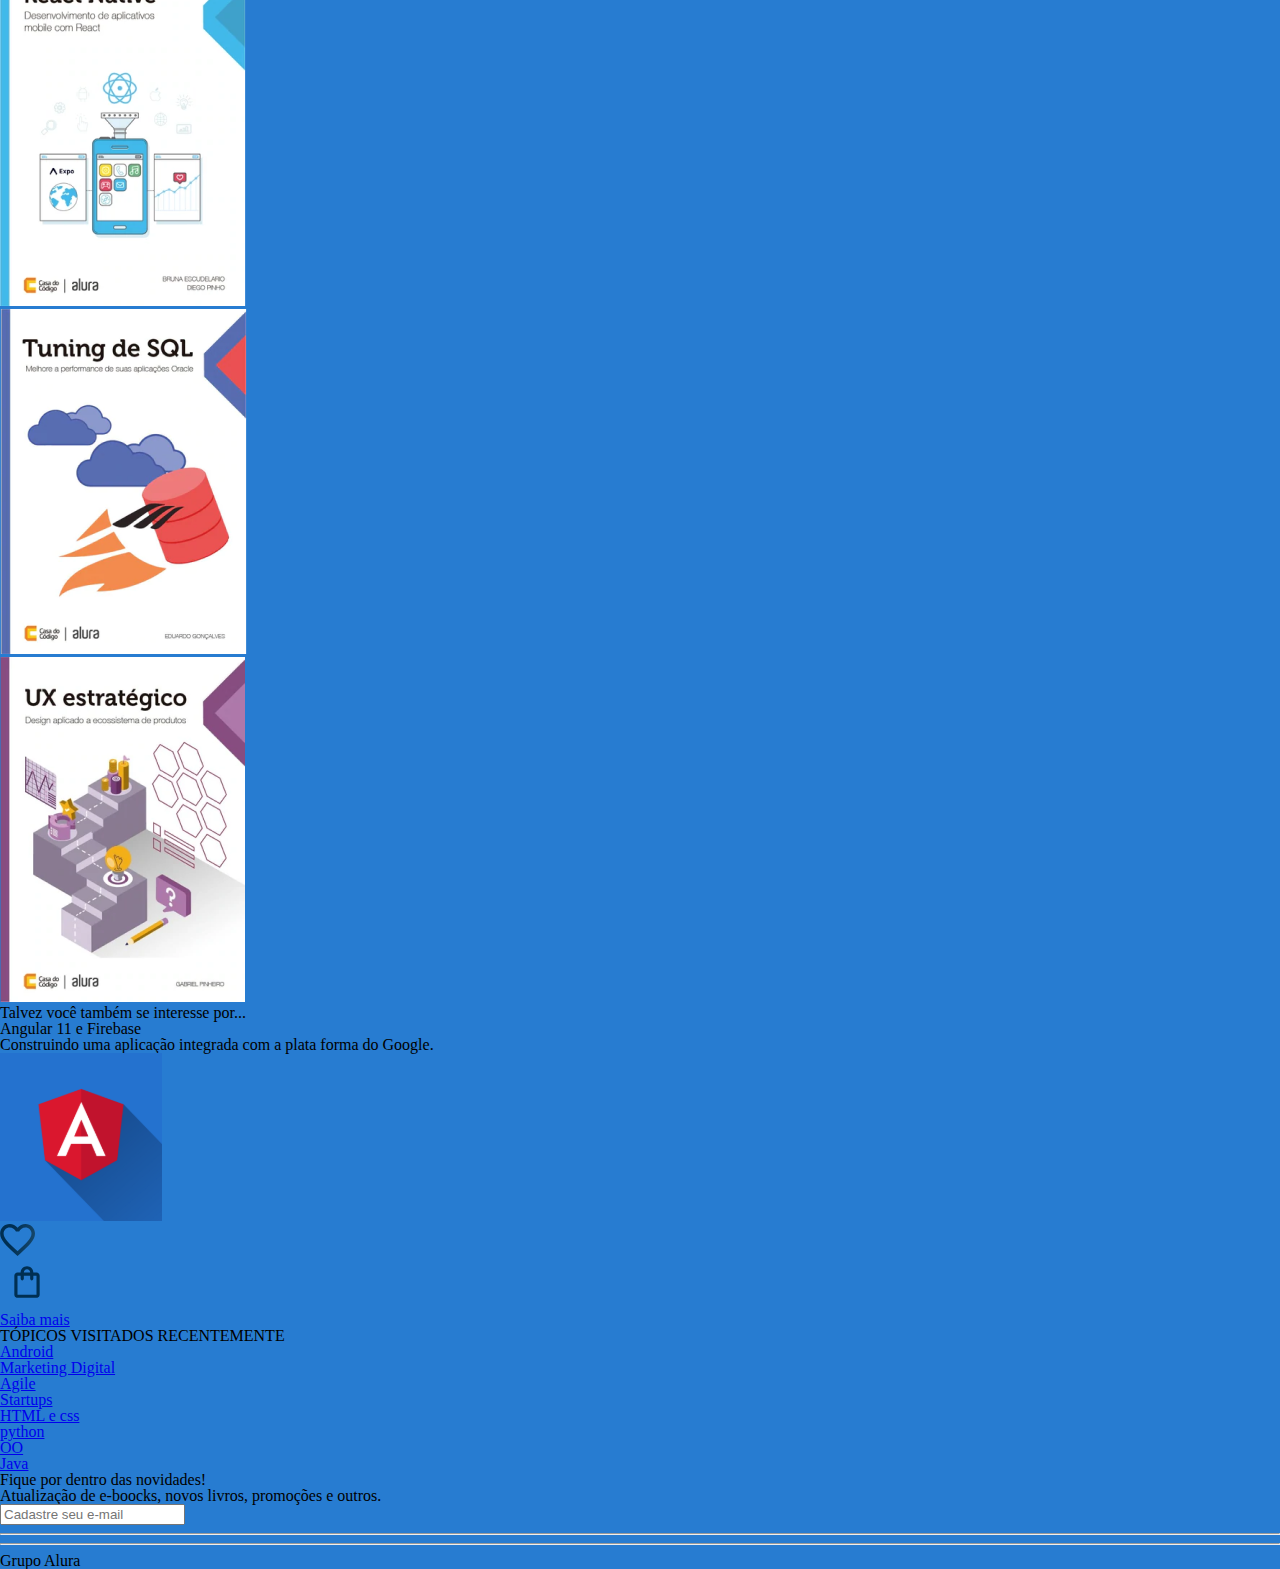
==== commit b4f19b9e: "28/08" ====
--- a/Novo2TRI-main/index.html
+++ b/Novo2TRI-main/index.html
@@ -14,11 +14,20 @@
 
  <body> 
   <header class="cabeçalho"> 
-    <div  class="container">
-           <input type="checkbox" id="menu" class="container__botao">
-           <label for="menu"> 
-               <span class="cabeçalho__menu-hamburguer container__imagem"></span>
-           </label>
+   <div  class="container">
+   <span class="cabeçalho__menu-hamburguer container__imagem"></span>
+   <img src="img/Logo.png" alt="Logo da AluraBooks">
+
+   <a href="#"><img src="img/Favoritos.svg" alt="Meus favoritos" class="container__imagem"></a>
+   <a href="#"><img src="img/Compras.svg" alt="Carrinho de compras" class="container__imagem"></a>
+   <a href="#"><img src="img/Usuário.svg" alt="Meu perfil" class="container__imagem"></a>
+    
+   <div  class="container">
+      <input type="checkbox" id="menu" class="container__botao">
+      <label for="menu"> 
+      <img src="img/Menu.svg" alt="Menu" class="container__imagem">
+      <img src="img/Logo.svg" alt=" Logo do AluraBooks" class="container__imagem">
+      </label>
     </div>
 
 <ul class="lista__menu">
@@ -39,17 +48,6 @@
             <a href="#" class="lista-menu__link">Design & UX</a>
       </li>     
 </ul>
-
-<div class="container">
-   <img src="img/Menu.svg" alt="Menu" class="container__imagem">
-   <img src="img/Logo.svg" alt=" Logo do AluraBooks" class="container__imagem">
-</div>
-
-    <div class="container">
-         <a href="#"><img src="img/Favoritos.svg" alt="Meus favoritos" class="container__imagem"></a>
-         <a href="#"><img src="img/Compras.svg" alt="Carrinho de compras" class="container__imagem"></a>
-         <a href="#"><img src="img/Usuário.svg" alt="Meu perfil" class="container__imagem"></a>
-    </div>
 
 </header>
 <section class="banner"> 
--- a/Novo2TRI-main/styles.css
+++ b/Novo2TRI-main/styles.css
@@ -6,13 +6,14 @@
 @import url("styles/rodape.css");
 
 :root {
-    --cor-de-fundo: #415161;
+    --cor-de-fundo: #277cd1;
     --branco: #FFFFFF;
     --laranja: #EB9B00;
     --azul-degrate: linear-gradient(97.54deg, #002F52 35.49%, #326589 165.37%);
     --fonte-principal:"Poppins";
     --azul: #002f52;
 }
+
 body { 
     background-color: var(--cor-de-fundo);
     font-family: var(--fonte-principal);
--- a/Novo2TRI-main/styles.css
+++ b/Novo2TRI-main/styles.css
@@ -6,13 +6,14 @@
 @import url("styles/rodape.css");
 
 :root {
-    --cor-de-fundo: #415161;
+    --cor-de-fundo: #277cd1;
     --branco: #FFFFFF;
     --laranja: #EB9B00;
     --azul-degrate: linear-gradient(97.54deg, #002F52 35.49%, #326589 165.37%);
     --fonte-principal:"Poppins";
     --azul: #002f52;
 }
+
 body { 
     background-color: var(--cor-de-fundo);
     font-family: var(--fonte-principal);
